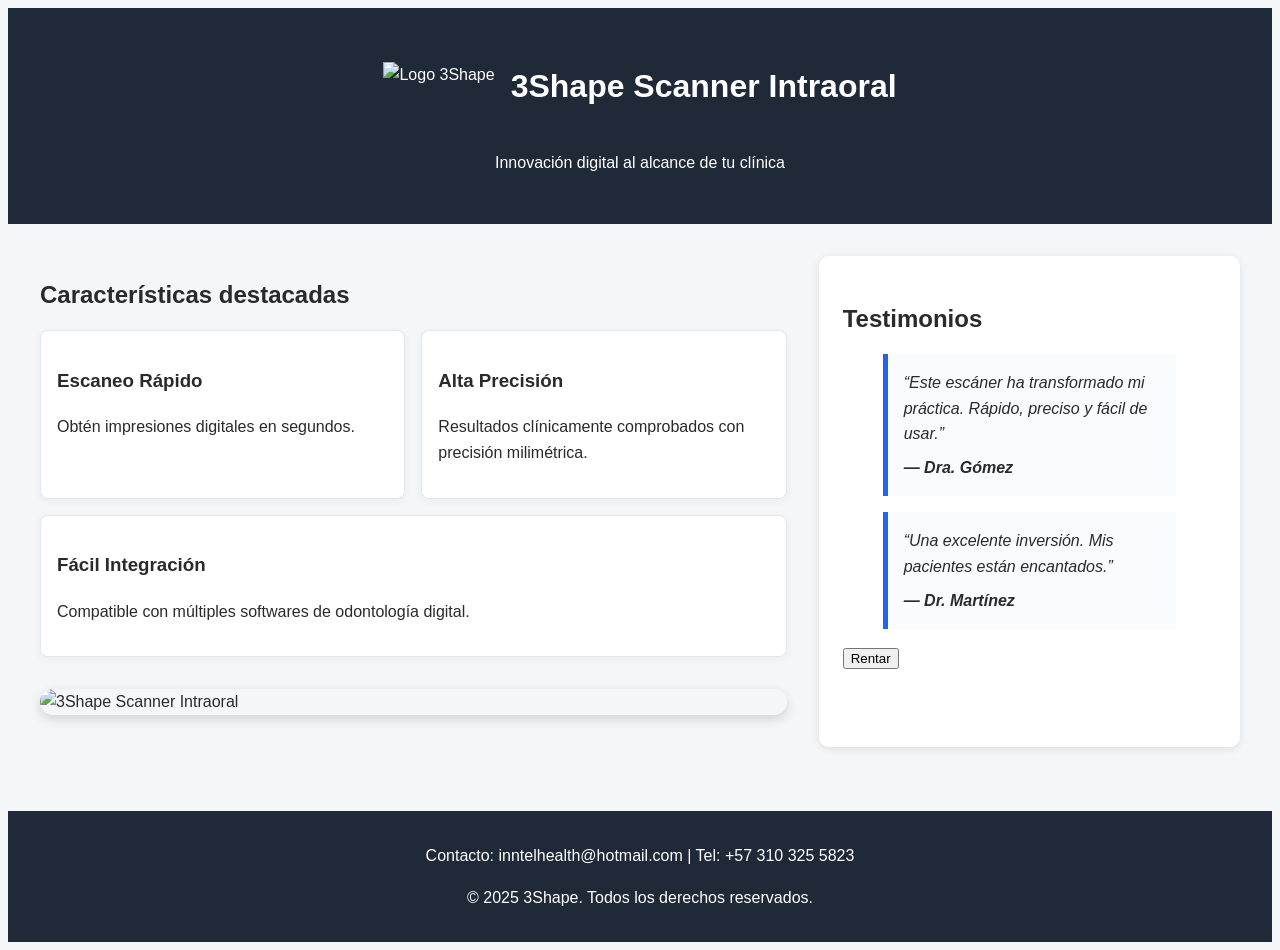
==== producto.html @ d2146d39 "Add files via upload" ====
<!DOCTYPE html>
<html lang="es">
<head>
  <meta charset="UTF-8" />
  <meta name="viewport" content="width=device-width, initial-scale=1.0" />
  <title>3Shape Scanner Intraoral</title>
  <link rel="stylesheet" href="producto.css" />
</head>
<body>
  <header>
    <div class="logo-titulo">
      <img src="https://logovectordl.com/wp-content/uploads/2020/10/3shape-logo-vector.png" alt="Logo 3Shape" class="logo" />
      <h1>3Shape Scanner Intraoral</h1>
    </div>
    <p>Innovación digital al alcance de tu clínica</p>
  </header>

  <main>
    <section class="caracteristicas">
      <h2>Características destacadas</h2>
      <div class="tarjetas">
        <article class="tarjeta">
          <h3>Escaneo Rápido</h3>
          <p>Obtén impresiones digitales en segundos.</p>
        </article>
        <article class="tarjeta">
          <h3>Alta Precisión</h3>
          <p>Resultados clínicamente comprobados con precisión milimétrica.</p>
        </article>
        <article class="tarjeta">
          <h3>Fácil Integración</h3>
          <p>Compatible con múltiples softwares de odontología digital.</p>
        </article>
      </div>
      <img src="https://dgoavhl867cjd.cloudfront.net/0001/e25e8f5a/resize-crop(w=1600;h=900):sharpen(level=0):output(format=jpeg)/up/dt/2025/01/TRIOS_4_Wireless.jpg" alt="3Shape Scanner Intraoral" class="imagen-producto" />
    </section>

    <aside>
      <h2>Testimonios</h2>
      <blockquote>
        “Este escáner ha transformado mi práctica. Rápido, preciso y fácil de usar.”  
        <cite>— Dra. Gómez</cite>
      </blockquote>
      <blockquote>
        “Una excelente inversión. Mis pacientes están encantados.”  
        <cite>— Dr. Martínez</cite>
      </blockquote>
      <button class="rentar-btr" onclick="window.open('https://wa.me/573103255823?text=Hola%20quiero%20más%20información', '_blank')">
        Rentar
      </button>
    </aside>
  </main>

  <footer>
    <p>Contacto: inntelhealth@hotmail.com | Tel: +57 310 325 5823</p>
    <p>&copy; 2025 3Shape. Todos los derechos reservados.</p>
  </footer>
</body>
</html>
---- producto.css ----
body {
  font-family: 'Segoe UI', sans-serif;
  background-color: #f4f6f8;
  color: #2a2a2a;
  line-height: 1.6;
}

/* Header */
header {
  background-color: #1f2937;
  color: white;
  text-align: center;
  padding: 2rem 1rem;
}



.logo-titulo {
  display: flex;
  align-items: center;
  justify-content: center;
  gap: 1rem;
  flex-wrap: wrap;
  margin-bottom: 0.5rem;
}

.logo {
  height: 50px;
  width: auto;
}

/* Main Layout */
main {
  display: flex;
  flex-wrap: wrap;
  gap: 2rem;
  padding: 2rem;
  justify-content: center;
}

/* Características */
.caracteristicas {
  flex: 2 1 600px;
}

.caracteristicas h2 {
  margin-bottom: 1rem;
}

.tarjetas {
  display: flex;
  flex-wrap: wrap;
  gap: 1rem;
}

.tarjeta {
  background-color: #ffffff;
  padding: 1rem;
  border-radius: 8px;
  box-shadow: 0 2px 8px rgba(0, 0, 0, 0.05);
  flex: 1 1 250px;
  border: 1px solid #e2e8f0;
}

.imagen-producto {
  display: block;
  margin: 2rem auto;
  max-width: 100%;
  border-radius: 20px;
  box-shadow: 0 4px 12px rgba(0, 0, 0, 0.15);
}

/* Aside - Testimonios */
aside {
  flex: 1 1 300px;
  background-color: #ffffff;
  padding: 1.5rem;
  border-radius: 10px;
  box-shadow: 0 2px 8px rgba(0, 0, 0, 0.1);
}

aside h2 {
  margin-bottom: 1rem;
}

blockquote {
  background-color: #f9fbfd;
  padding: 1rem;
  border-left: 5px solid #2563eb;
  margin-bottom: 1rem;
  font-style: italic;
}

cite {
  display: block;
  margin-top: 0.5rem;
  font-weight: bold;
}

.rentar-btn {
  display: block;
  width: 100%;
  padding: 1rem;
  background-color: #2563eb;
  color: white;
  border: none;
  border-radius: 8px;
  font-size: 1.1rem;
  cursor: pointer;
  margin-top: 1rem;
  transition: background-color 0.3s;
}

.rentar-btn:hover {
  background-color: #1e40af;
}

/* Footer */
footer {
  background-color: #1f2937;
  color: white;
  text-align: center;
  padding: 1rem;
  margin-top: 2rem;
}
@media (max-width: 768px) {
  header {
    background-color: #2563eb;
  }

  .logo {
    height: 30px;
  }

  body {
    background-color: #dbeafe;
  }

  footer {
    background-color: #2563eb;

  }
}
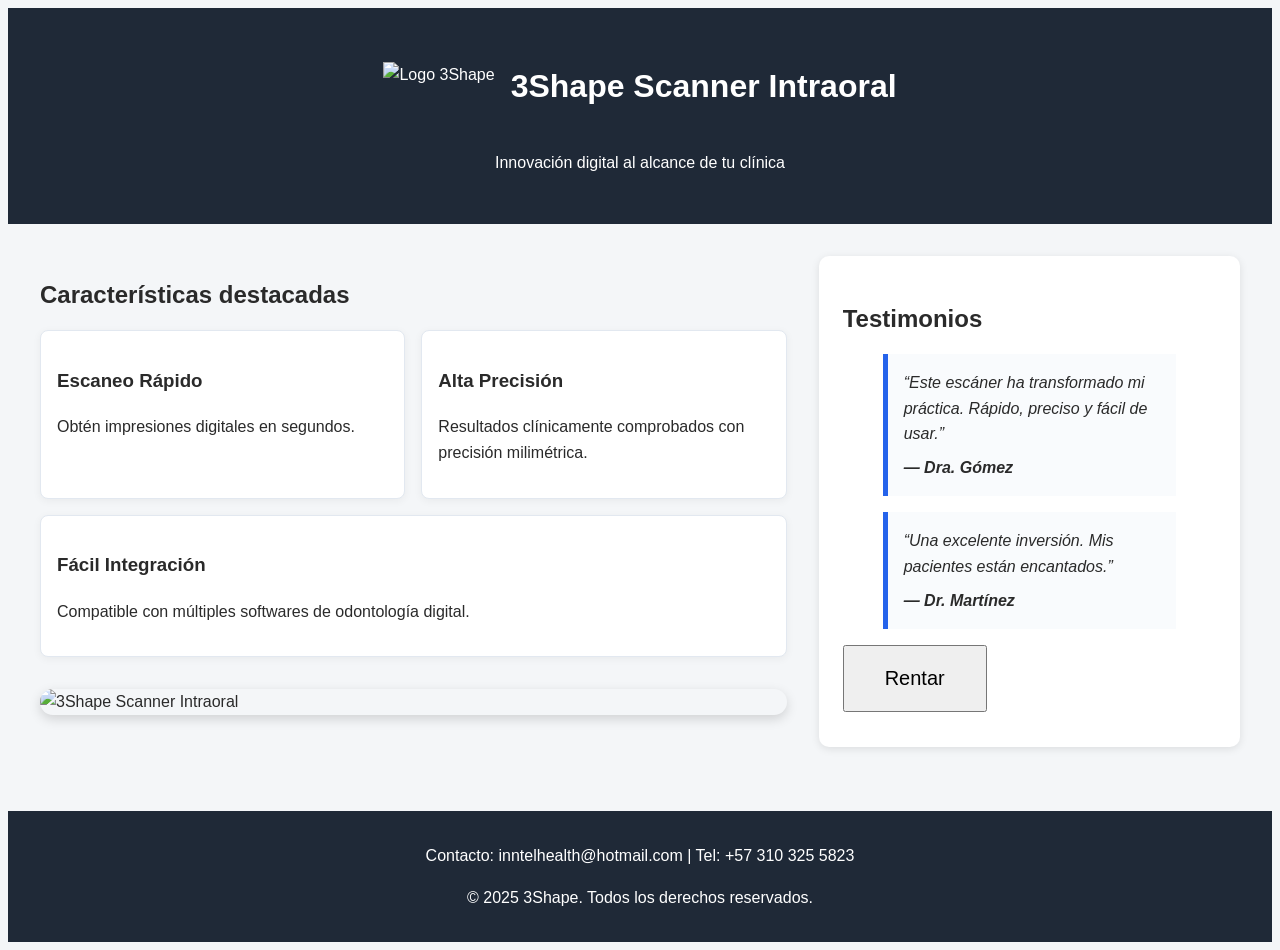
==== commit 079934ed: "Update producto.html" ====
--- a/producto.html
+++ b/producto.html
@@ -48,6 +48,12 @@
       <button class="rentar-btr" onclick="window.open('https://wa.me/573103255823?text=Hola%20quiero%20más%20información', '_blank')">
         Rentar
       </button>
+      <style>
+        .rentar-btr{
+          padding: 20px 40px;
+          font-size: 20px;
+        }
+      </style>
     </aside>
   </main>
 
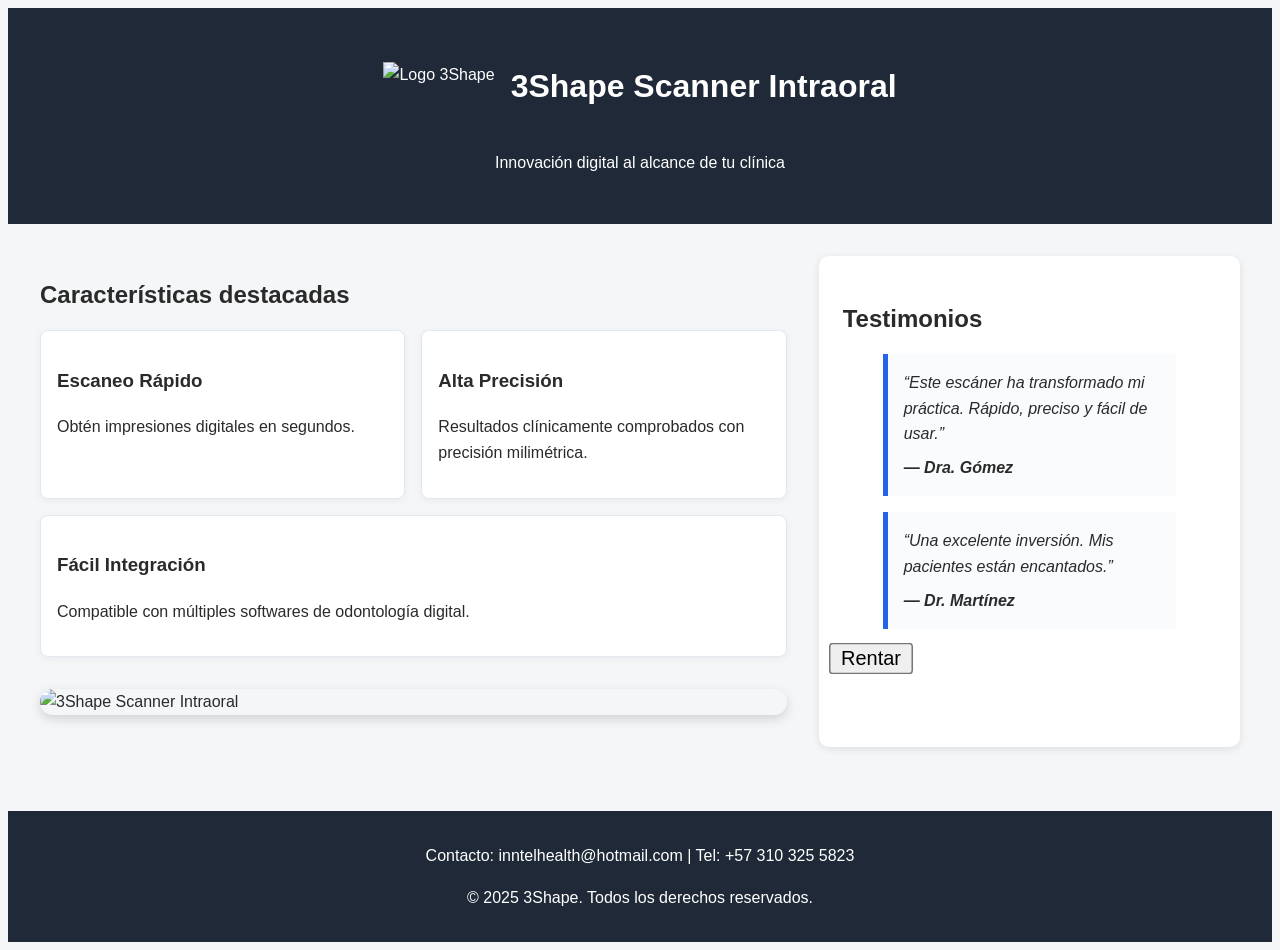
==== commit aef74a20: "Update producto.html" ====
--- a/producto.html
+++ b/producto.html
@@ -50,8 +50,7 @@
       </button>
       <style>
         .rentar-btr{
-          padding: 20px 40px;
-          font-size: 20px;
+          transform: scale(1.5);
         }
       </style>
     </aside>
